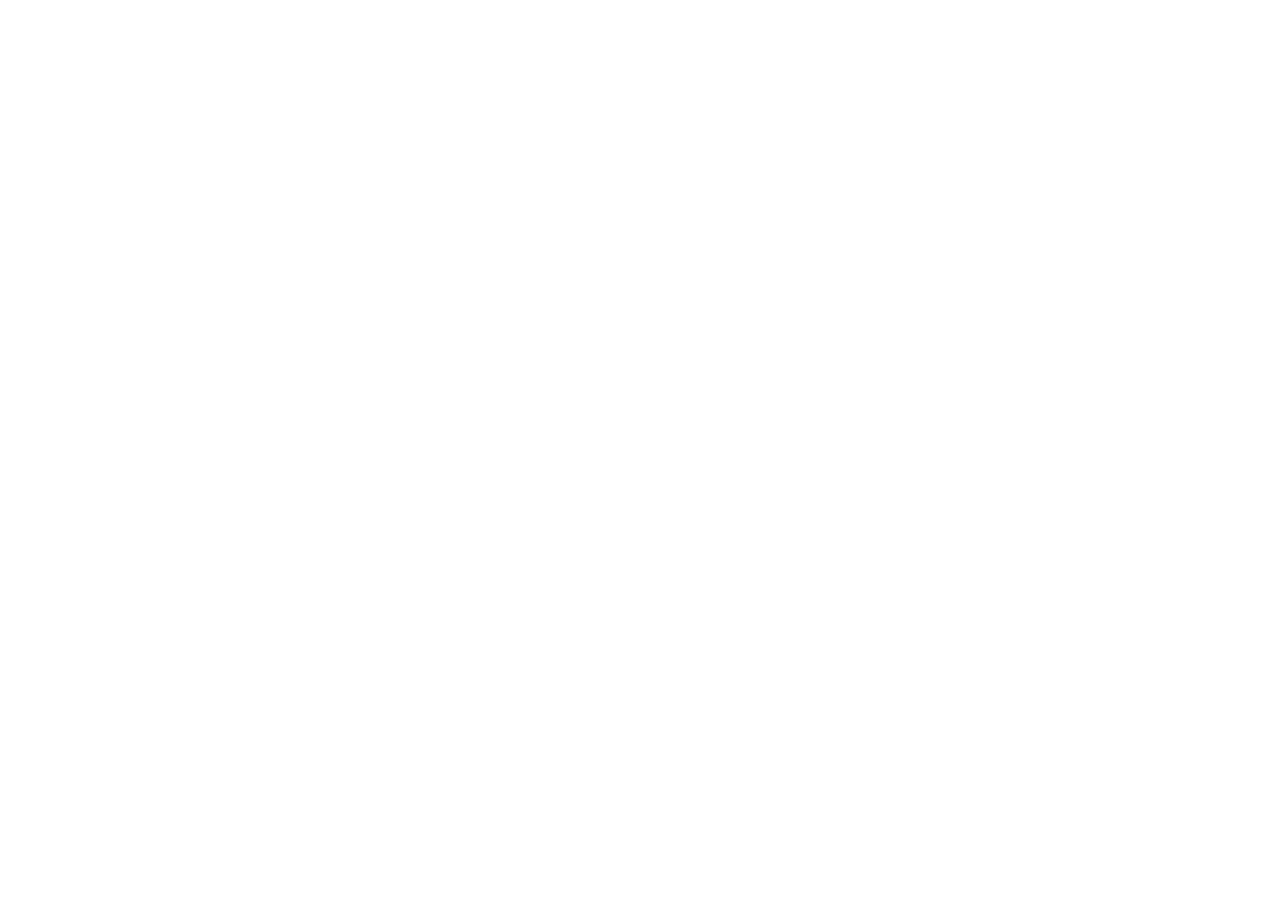
==== index.html @ 13d27bf5 "criei a pagina principal" ====
<!DOCTYPE html>
<html lang="pt-br">
<head>
    <meta charset="UTF-8">
    <meta http-equiv="X-UA-Compatible" content="IE=edge">
    <meta name="viewport" content="width=device-width, initial-scale=1.0">
    <link rel="shortcut icon" href="favicon.ico" type="image/x-icon">
    <title>Projeto Redes Sociais</title>
    
</head>
<body>
    
</body>
</html>
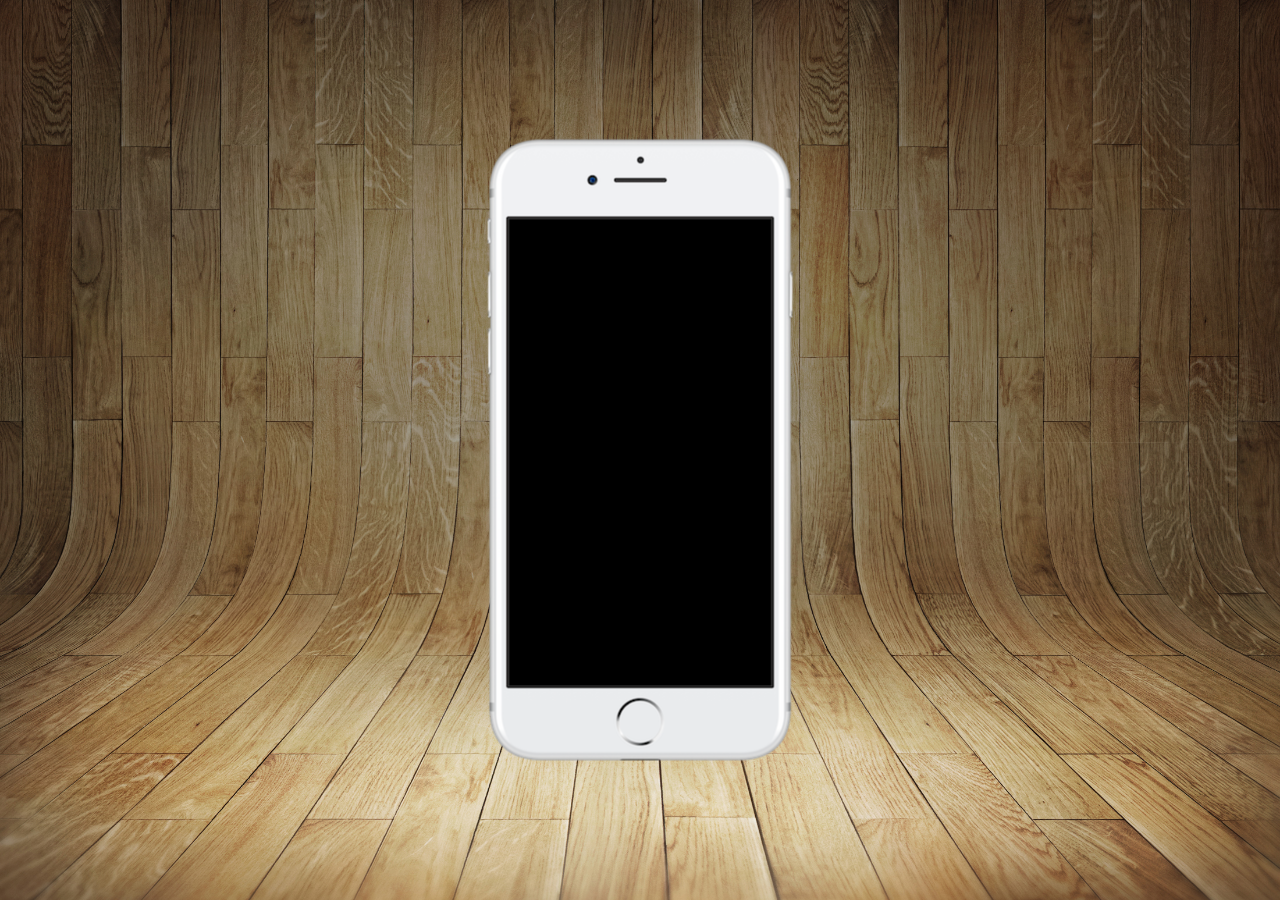
==== commit d95d72a5: "atualização do projeto" ====
--- a/index.html
+++ b/index.html
@@ -6,9 +6,18 @@
     <meta name="viewport" content="width=device-width, initial-scale=1.0">
     <link rel="shortcut icon" href="favicon.ico" type="image/x-icon">
     <title>Projeto Redes Sociais</title>
+    <link rel="stylesheet" href="estilos/style.css">
     
 </head>
 <body>
-    
+    <main>
+        <section id="telefone">
+
+        </section>
+
+        <section id="redes-sociais">
+
+        </section>    
+    </main>
 </body>
 </html>--- a/estilos/style.css
+++ b/estilos/style.css
@@ -0,0 +1,36 @@
+@charset "UTF-8";
+
+* {
+    margin: 0px;
+    padding: 0px;
+    font-family: Arial, Helvetica, sans-serif;
+}
+
+html, body {
+     height: 100vh;
+     width: 100vw;
+     background-color: black;
+}
+
+body{
+    background: url('../imagens/fundo-madeira.jpg') no-repeat top center;
+    background-size: cover;
+    background-attachment: fixed;
+}
+
+main {
+    position: relative;
+    height: 100vh;
+
+}
+
+section#telefone {
+    position: absolute;
+    top: 50%;
+    left: 50%;
+    transform: translate(-50%, -50%);
+
+    height: 627px;
+    width: 311px;
+    background: url('../imagens/frame-iphone.png');
+}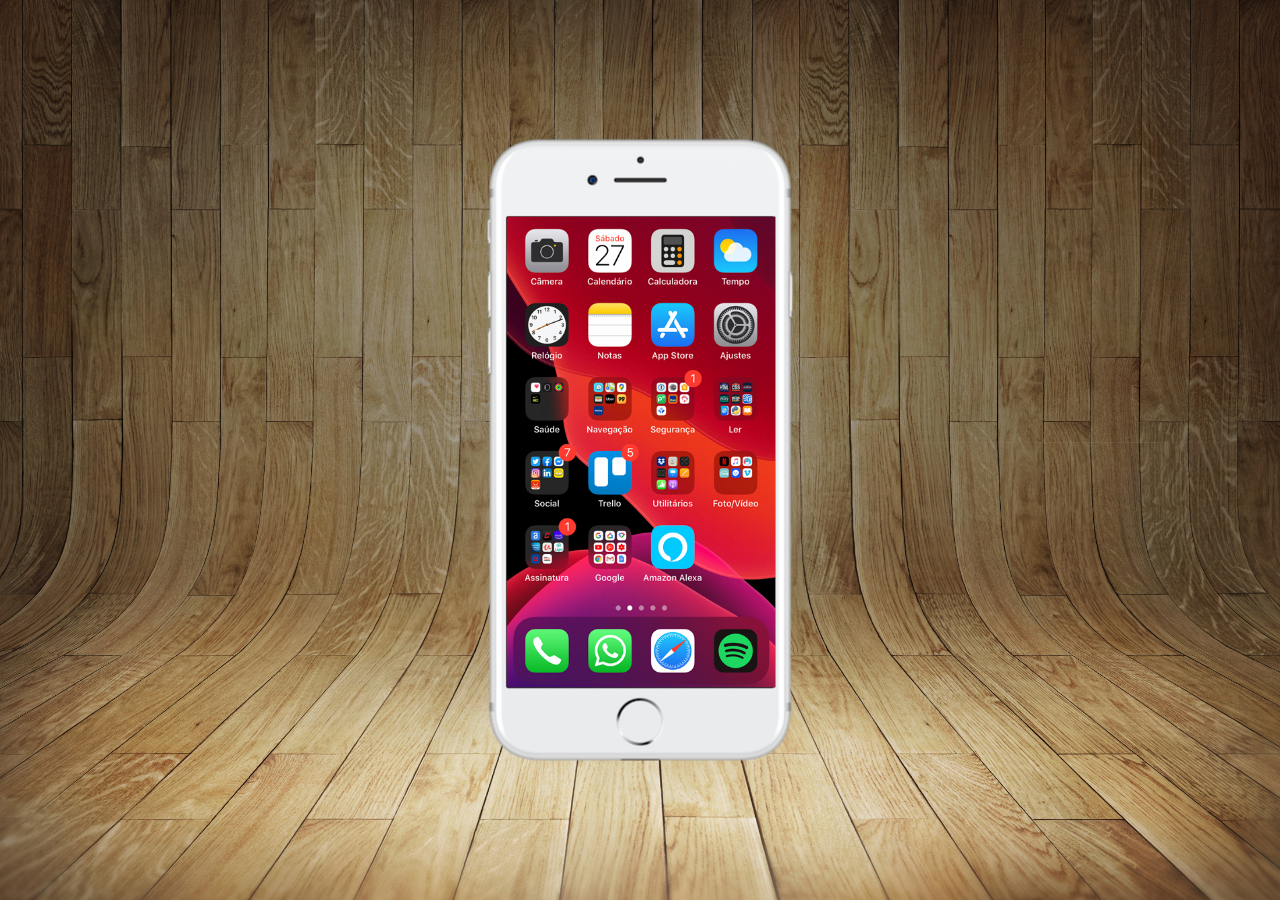
==== commit c14159af: "criei a tela home" ====
--- a/index.html
+++ b/index.html
@@ -12,7 +12,7 @@
 <body>
     <main>
         <section id="telefone">
-
+           <iframe src="home.html" name="tela" id="tela" frameborder="0"></iframe>
         </section>
 
         <section id="redes-sociais">
--- a/estilos/style.css
+++ b/estilos/style.css
@@ -33,4 +33,12 @@
     height: 627px;
     width: 311px;
     background: url('../imagens/frame-iphone.png');
+}
+
+iframe#tela {
+    position: relative;
+    top: 80px;
+    left: 22px;
+    width: 269px;
+    height: 471px;
 }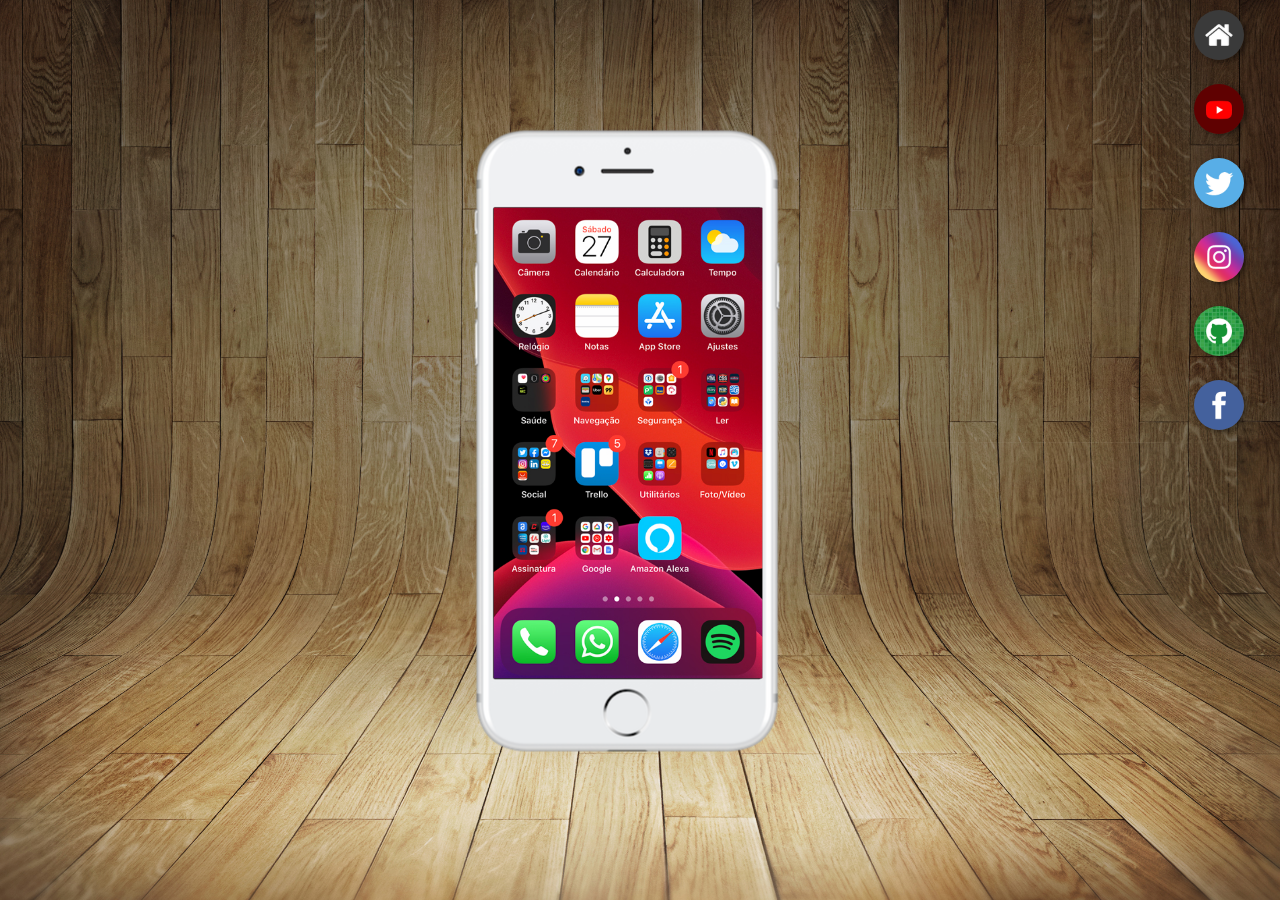
==== commit a0dd4d78: "criei botoes lateral" ====
--- a/index.html
+++ b/index.html
@@ -12,11 +12,30 @@
 <body>
     <main>
         <section id="telefone">
-           <iframe src="home.html" name="tela" id="tela" frameborder="0"></iframe>
+           <iframe src="home.html" name="tela" id="tela" frameborder="0">
+            O navegador não é compatível com isso aqui.
+           </iframe>
         </section>
 
         <section id="redes-sociais">
-
+            <a href="#" target="tela">
+                <img src="imagens/logo-home.jpg" alt="home">
+            </a> <br>
+            <a href="#" target="tela">
+                <img src="imagens/logo-youtube.jpg" alt="logo-youtube">
+            </a> <br>
+            <a href="#" target="tela">
+                <img src="imagens/logo-twitter.jpg" alt="logo-twitter">
+            </a> <br>
+            <a href="#" target="tela">
+                <img src="imagens/logo-instagram.jpg" alt="logo-instagram">
+            </a> <br>
+            <a href="#" target="tela"> 
+                <img src="imagens/logo-github.jpg" alt="logo-github">
+            </a> <br>
+            <a href="#" target="tela">
+                <img src="imagens/logo-facebook.jpg" alt="logo-facebook">
+            </a>
         </section>    
     </main>
 </body>
--- a/estilos/style.css
+++ b/estilos/style.css
@@ -20,7 +20,8 @@
 
 main {
     position: relative;
-    height: 100vh;
+    height: 98vh;
+    width: 98vw;
 
 }
 
@@ -29,10 +30,11 @@
     top: 50%;
     left: 50%;
     transform: translate(-50%, -50%);
+    margin-bottom: 0px;
 
     height: 627px;
     width: 311px;
-    background: url('../imagens/frame-iphone.png');
+    background: url('../imagens/frame-iphone.png') no-repeat;
 }
 
 iframe#tela {
@@ -41,4 +43,24 @@
     left: 22px;
     width: 269px;
     height: 471px;
+}
+
+section#redes-sociais{
+    text-align: right;
+}
+
+section#redes-sociais img {
+    width: 50px;
+    margin: 10px;
+    border-radius: 50%;
+    box-shadow: 3px 2px 5px rgba(0, 0, 0, 0.404);
+    box-sizing: border-box;
+
+}
+
+section#redes-sociais img:hover {
+    border: 2px solid rgba(255, 255, 255, 0.637);
+    transform: translate(-3px, -3px);
+    box-shadow: 5px 5px 10px rgba(0, 0, 0, 0.603);
+    
 }